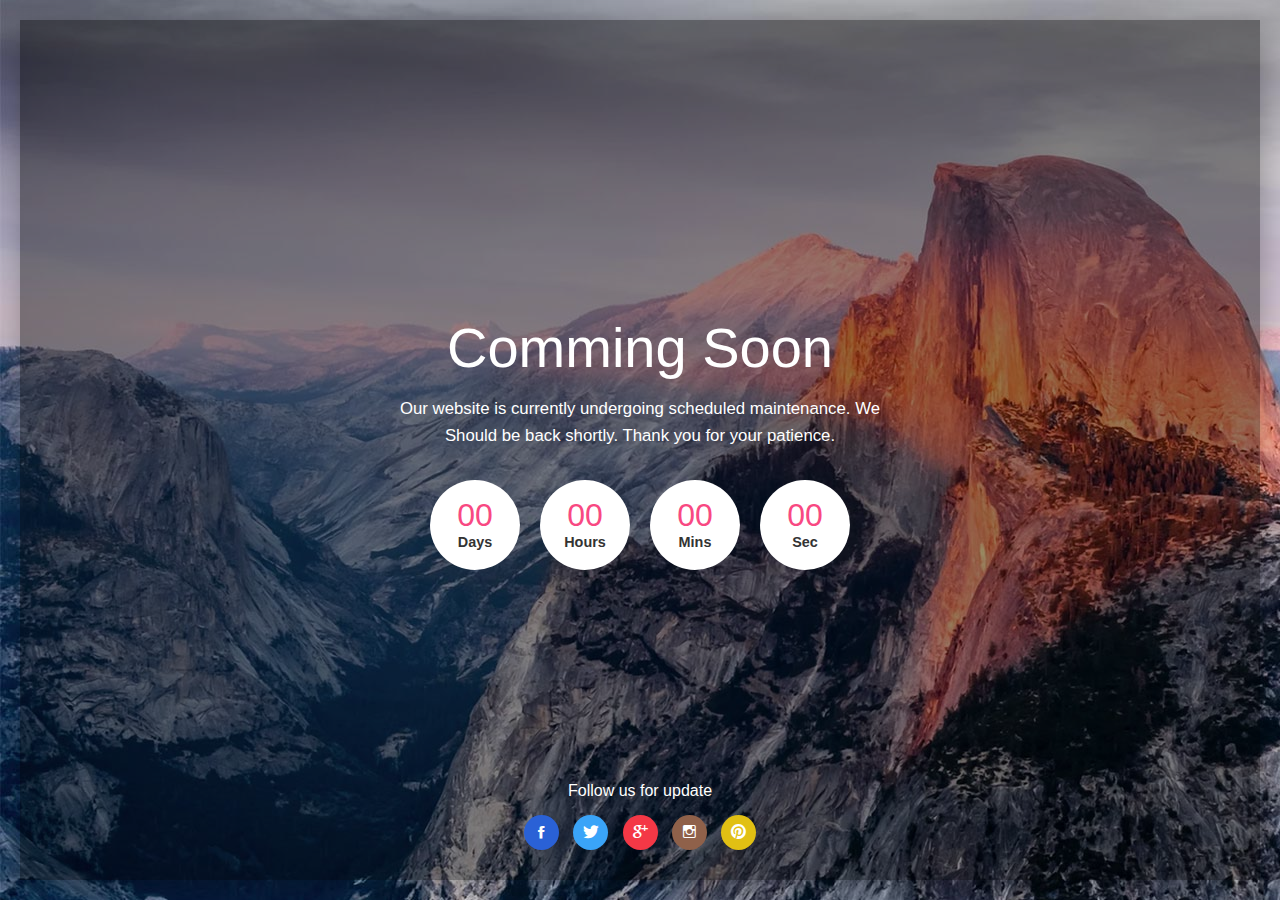
==== comming-soon/theme1/index.html @ c3a0bfdc "to add comming-soon templates" ====
<!DOCTYPE HTML>
<html lang="en">
<head>
	<title>We Will Back Soon</title>
	<meta http-equiv="X-UA-Compatible" content="IE=edge">
    <meta name="viewport" content="width=device-width, initial-scale=1">
	<meta charset="UTF-8">


	<!-- Font -->

	<style id="" media="all">/* cyrillic-ext */
@font-face {
  font-family: 'Open Sans';
  font-style: normal;
  font-weight: 400;
  src: url(/fonts.gstatic.com/s/opensans/v18/mem8YaGs126MiZpBA-UFWJ0bbck.woff2) format('woff2');
  unicode-range: U+0460-052F, U+1C80-1C88, U+20B4, U+2DE0-2DFF, U+A640-A69F, U+FE2E-FE2F;
}
/* cyrillic */
@font-face {
  font-family: 'Open Sans';
  font-style: normal;
  font-weight: 400;
  src: url(/fonts.gstatic.com/s/opensans/v18/mem8YaGs126MiZpBA-UFUZ0bbck.woff2) format('woff2');
  unicode-range: U+0400-045F, U+0490-0491, U+04B0-04B1, U+2116;
}
/* greek-ext */
@font-face {
  font-family: 'Open Sans';
  font-style: normal;
  font-weight: 400;
  src: url(/fonts.gstatic.com/s/opensans/v18/mem8YaGs126MiZpBA-UFWZ0bbck.woff2) format('woff2');
  unicode-range: U+1F00-1FFF;
}
/* greek */
@font-face {
  font-family: 'Open Sans';
  font-style: normal;
  font-weight: 400;
  src: url(/fonts.gstatic.com/s/opensans/v18/mem8YaGs126MiZpBA-UFVp0bbck.woff2) format('woff2');
  unicode-range: U+0370-03FF;
}
/* vietnamese */
@font-face {
  font-family: 'Open Sans';
  font-style: normal;
  font-weight: 400;
  src: url(/fonts.gstatic.com/s/opensans/v18/mem8YaGs126MiZpBA-UFWp0bbck.woff2) format('woff2');
  unicode-range: U+0102-0103, U+0110-0111, U+0128-0129, U+0168-0169, U+01A0-01A1, U+01AF-01B0, U+1EA0-1EF9, U+20AB;
}
/* latin-ext */
@font-face {
  font-family: 'Open Sans';
  font-style: normal;
  font-weight: 400;
  src: url(/fonts.gstatic.com/s/opensans/v18/mem8YaGs126MiZpBA-UFW50bbck.woff2) format('woff2');
  unicode-range: U+0100-024F, U+0259, U+1E00-1EFF, U+2020, U+20A0-20AB, U+20AD-20CF, U+2113, U+2C60-2C7F, U+A720-A7FF;
}
/* latin */
@font-face {
  font-family: 'Open Sans';
  font-style: normal;
  font-weight: 400;
  src: url(/fonts.gstatic.com/s/opensans/v18/mem8YaGs126MiZpBA-UFVZ0b.woff2) format('woff2');
  unicode-range: U+0000-00FF, U+0131, U+0152-0153, U+02BB-02BC, U+02C6, U+02DA, U+02DC, U+2000-206F, U+2074, U+20AC, U+2122, U+2191, U+2193, U+2212, U+2215, U+FEFF, U+FFFD;
}
/* cyrillic-ext */
@font-face {
  font-family: 'Open Sans';
  font-style: normal;
  font-weight: 700;
  src: url(/fonts.gstatic.com/s/opensans/v18/mem5YaGs126MiZpBA-UN7rgOX-hpOqc.woff2) format('woff2');
  unicode-range: U+0460-052F, U+1C80-1C88, U+20B4, U+2DE0-2DFF, U+A640-A69F, U+FE2E-FE2F;
}
/* cyrillic */
@font-face {
  font-family: 'Open Sans';
  font-style: normal;
  font-weight: 700;
  src: url(/fonts.gstatic.com/s/opensans/v18/mem5YaGs126MiZpBA-UN7rgOVuhpOqc.woff2) format('woff2');
  unicode-range: U+0400-045F, U+0490-0491, U+04B0-04B1, U+2116;
}
/* greek-ext */
@font-face {
  font-family: 'Open Sans';
  font-style: normal;
  font-weight: 700;
  src: url(/fonts.gstatic.com/s/opensans/v18/mem5YaGs126MiZpBA-UN7rgOXuhpOqc.woff2) format('woff2');
  unicode-range: U+1F00-1FFF;
}
/* greek */
@font-face {
  font-family: 'Open Sans';
  font-style: normal;
  font-weight: 700;
  src: url(/fonts.gstatic.com/s/opensans/v18/mem5YaGs126MiZpBA-UN7rgOUehpOqc.woff2) format('woff2');
  unicode-range: U+0370-03FF;
}
/* vietnamese */
@font-face {
  font-family: 'Open Sans';
  font-style: normal;
  font-weight: 700;
  src: url(/fonts.gstatic.com/s/opensans/v18/mem5YaGs126MiZpBA-UN7rgOXehpOqc.woff2) format('woff2');
  unicode-range: U+0102-0103, U+0110-0111, U+0128-0129, U+0168-0169, U+01A0-01A1, U+01AF-01B0, U+1EA0-1EF9, U+20AB;
}
/* latin-ext */
@font-face {
  font-family: 'Open Sans';
  font-style: normal;
  font-weight: 700;
  src: url(/fonts.gstatic.com/s/opensans/v18/mem5YaGs126MiZpBA-UN7rgOXOhpOqc.woff2) format('woff2');
  unicode-range: U+0100-024F, U+0259, U+1E00-1EFF, U+2020, U+20A0-20AB, U+20AD-20CF, U+2113, U+2C60-2C7F, U+A720-A7FF;
}
/* latin */
@font-face {
  font-family: 'Open Sans';
  font-style: normal;
  font-weight: 700;
  src: url(/fonts.gstatic.com/s/opensans/v18/mem5YaGs126MiZpBA-UN7rgOUuhp.woff2) format('woff2');
  unicode-range: U+0000-00FF, U+0131, U+0152-0153, U+02BB-02BC, U+02C6, U+02DA, U+02DC, U+2000-206F, U+2074, U+20AC, U+2122, U+2191, U+2193, U+2212, U+2215, U+FEFF, U+FFFD;
}
/* devanagari */
@font-face {
  font-family: 'Poppins';
  font-style: normal;
  font-weight: 400;
  src: url(/fonts.gstatic.com/s/poppins/v15/pxiEyp8kv8JHgFVrJJbecmNE.woff2) format('woff2');
  unicode-range: U+0900-097F, U+1CD0-1CF6, U+1CF8-1CF9, U+200C-200D, U+20A8, U+20B9, U+25CC, U+A830-A839, U+A8E0-A8FB;
}
/* latin-ext */
@font-face {
  font-family: 'Poppins';
  font-style: normal;
  font-weight: 400;
  src: url(/fonts.gstatic.com/s/poppins/v15/pxiEyp8kv8JHgFVrJJnecmNE.woff2) format('woff2');
  unicode-range: U+0100-024F, U+0259, U+1E00-1EFF, U+2020, U+20A0-20AB, U+20AD-20CF, U+2113, U+2C60-2C7F, U+A720-A7FF;
}
/* latin */
@font-face {
  font-family: 'Poppins';
  font-style: normal;
  font-weight: 400;
  src: url(/fonts.gstatic.com/s/poppins/v15/pxiEyp8kv8JHgFVrJJfecg.woff2) format('woff2');
  unicode-range: U+0000-00FF, U+0131, U+0152-0153, U+02BB-02BC, U+02C6, U+02DA, U+02DC, U+2000-206F, U+2074, U+20AC, U+2122, U+2191, U+2193, U+2212, U+2215, U+FEFF, U+FFFD;
}
/* devanagari */
@font-face {
  font-family: 'Poppins';
  font-style: normal;
  font-weight: 500;
  src: url(/fonts.gstatic.com/s/poppins/v15/pxiByp8kv8JHgFVrLGT9Z11lFc-K.woff2) format('woff2');
  unicode-range: U+0900-097F, U+1CD0-1CF6, U+1CF8-1CF9, U+200C-200D, U+20A8, U+20B9, U+25CC, U+A830-A839, U+A8E0-A8FB;
}
/* latin-ext */
@font-face {
  font-family: 'Poppins';
  font-style: normal;
  font-weight: 500;
  src: url(/fonts.gstatic.com/s/poppins/v15/pxiByp8kv8JHgFVrLGT9Z1JlFc-K.woff2) format('woff2');
  unicode-range: U+0100-024F, U+0259, U+1E00-1EFF, U+2020, U+20A0-20AB, U+20AD-20CF, U+2113, U+2C60-2C7F, U+A720-A7FF;
}
/* latin */
@font-face {
  font-family: 'Poppins';
  font-style: normal;
  font-weight: 500;
  src: url(/fonts.gstatic.com/s/poppins/v15/pxiByp8kv8JHgFVrLGT9Z1xlFQ.woff2) format('woff2');
  unicode-range: U+0000-00FF, U+0131, U+0152-0153, U+02BB-02BC, U+02C6, U+02DA, U+02DC, U+2000-206F, U+2074, U+20AC, U+2122, U+2191, U+2193, U+2212, U+2215, U+FEFF, U+FFFD;
}
</style>


	<link href="common-css/ionicons.css" rel="stylesheet">


	<link rel="stylesheet" href="common-css/jquery.classycountdown.css" />

	<link href="06-comming-soon/css/styles.css" rel="stylesheet">

	<link href="06-comming-soon/css/responsive.css" rel="stylesheet">

</head>
<body>

	<div class="main-area-wrapper" style="background-image:url(images/countdown-6-1600x900.jpg);">
		<div class="main-area center-text" >

			<div class="display-table">
				<div class="display-table-cell">

					<h1 class="title"><b>Comming Soon</b></h1>
					<p class="desc font-white">Our website is currently undergoing scheduled maintenance.
						We Should be back shortly. Thank you for your patience.</p>

					<div id="normal-countdown" data-date="2021/01/01"></div>

<!-- 					<a class="notify-btn" href="#"><b>NOTIFY US</b></a> -->

					<ul class="social-btn">
						<li class="list-heading">Follow us for update</li>
						<li><a href="#"><i class="ion-social-facebook"></i></a></li>
						<li><a href="#"><i class="ion-social-twitter"></i></a></li>
						<li><a href="#"><i class="ion-social-googleplus"></i></a></li>
						<li><a href="#"><i class="ion-social-instagram-outline"></i></a></li>
						<li><a href="#"><i class="ion-social-pinterest"></i></a></li>
					</ul>

				</div><!-- display-table -->
			</div><!-- display-table-cell -->
		</div><!-- main-area -->
	</div><!-- main-area-wrapper -->


	<!-- SCIPTS -->

	<script src="common-js/jquery-3.1.1.min.js"></script>

	<script src="common-js/jquery.countdown.min.js"></script>

	<script src="common-js/scripts.js"></script>

<!-- Global site tag (gtag.js) - Google Analytics -->
<script async src="https://www.googletagmanager.com/gtag/js?id=UA-23581568-13"></script>
<script>
  window.dataLayer = window.dataLayer || [];
  function gtag(){dataLayer.push(arguments);}
  gtag('js', new Date());

  gtag('config', 'UA-23581568-13');
</script></body>
</html>
---- comming-soon/theme1/06-comming-soon/css/styles.css ----
/*
====================================================

* 	[Master Stylesheet]
	
	Theme Name :  
	Version    :  
	Author     :  
	Author URI :  

====================================================

	TOC
	
	1. PRIMARY STYLES
	2. COMMONS FOR PAGE DESIGN
		JQUERY LIGHT BOX
	3. MAIN SECTION
		TIME COUNTDOWN
		SOCIAL BTN

====================================================

/* ---------------------------------
1. PRIMARY STYLES
--------------------------------- */

html{ font-size: 100%; height: 100%; width: 100%; overflow-x: hidden; margin: 0px;  padding: 0px; touch-action: manipulation; }


body{ font-size: 16px; font-family: 'Open Sans', sans-serif; width: 100%; height: 100%; margin: 0; font-weight: 400;
	-webkit-font-smoothing: antialiased; -moz-osx-font-smoothing: grayscale; word-wrap: break-word; overflow-x: hidden; 
	color: #333; }

h1, h2, h3, h4, h5, h6, p, a, ul, span, li, img, inpot, button{ margin: 0; padding: 0; }

h1,h2,h3,h4,h5,h6{ line-height: 1.5; font-weight: inherit; }

h1,h2,h3{ font-family: 'Poppins', sans-serif; }

p{ line-height: 1.6; font-size: 1.05em; font-weight: 400; color: #555; }

h1{ font-size: 3.5em; line-height: 1; }
h2{ font-size: 3em; line-height: 1.1; }
h3{ font-size: 2.5em; }
h4{ font-size: 1.5em; }
h5{ font-size: 1.2em; }
h6{ font-size: .9em; letter-spacing: 1px; }

a, button{ display: inline-block; text-decoration: none; color: inherit; transition: all .3s; line-height: 1; }

a:focus, a:active, a:hover,
button:focus, button:active, button:hover,
a b.light-color:hover{ text-decoration: none; color: #E45F74; }

b{ font-weight: 500; }

img{ width: 100%; }

li{ list-style: none; display: inline-block; }

span{ display: inline-block; }

button{ outline: 0; border: 0; background: none; cursor: pointer; }

b.light-color{ color: #444; }

.icon{ font-size: 1.1em; display: inline-block; line-height: inherit; }

[class^="icon-"]:before, [class*=" icon-"]:before{ line-height: inherit; }

*, *::before, *::after {
    -webkit-box-sizing: inherit;
    box-sizing: inherit;
}

*, *::before, *::after {
    -webkit-box-sizing: inherit;
	box-sizing: inherit;} 

	
/* ---------------------------------
2. COMMONS FOR PAGE DESIGN
--------------------------------- */

.center-text{ text-align: center; } 

.display-table{ display: table; height: 100%; width: 100%; }

.display-table-cell{ display: table-cell; vertical-align: middle; }



::-webkit-input-placeholder { font-size: .9em; letter-spacing: 1px; }

::-moz-placeholder { font-size: .9em; letter-spacing: 1px; }

:-ms-input-placeholder { font-size: .9em; letter-spacing: 1px; }

:-moz-placeholder { font-size: .9em; letter-spacing: 1px; }


.full-height{ height: 100%; }

.position-static{ position: static; }

.font-white{ color: #fff; }


/* ---------------------------------
3. MAIN SECTION
--------------------------------- */

.main-area-wrapper{  height: calc( 100% - 40px); padding: 20px; background-size: cover; }

.main-area{ position: relative; z-index: 1; height: 100%; padding: 0 20px;
	box-shadow: 2px 5px 30px rgba(0,0,0,.3); color: #fff; }

.main-area:after{ content:''; position: absolute; top: 0; bottom: 0;left: 0; right: 0; z-index: -1;  
	opacity: .4; background: #000; }

.main-area .desc{ margin: 20px auto; max-width: 500px; }
	
.main-area .notify-btn{ margin: 20px 0 50px; padding: 13px 35px; border-radius: 50px; border: 2px solid #F84982;
	color: #fff; background: #F84982; }

.main-area .notify-btn:hover{ background: none; }


/* TIME COUNTDOWN */

#normal-countdown{ text-align: center; }

#normal-countdown .time-sec{ position: relative; display: inline-block; margin: 10px; height: 90px; width: 90px; 
	border-radius: 100px; background: #fff; color: #333; }

#normal-countdown .time-sec .main-time{ font-weight: 500; line-height: 70px; font-size: 2em; color: #F84982; }

#normal-countdown .time-sec span{ position: absolute; bottom: 20px; left: 50%; transform: translateX(-50%);
	font-size: .9em; font-weight: 600; }


/* SOCIAL BTN */

.main-area .social-btn{ position: absolute; bottom: 30px; width: 100%; left: 50%; transform: translateX(-50%); }


.main-area .social-btn .list-heading{ display: block; margin-bottom: 15px; }

.main-area .social-btn > li > a > i{ display: inline-block; height: 35px; width: 35px; line-height: 35px; border-radius: 40px;
	font-size: 1.04em; margin: 0 5px; }

.main-area .social-btn > li > a > i:hover{ background: #fff!important; }	
	
.main-area .social-btn > li > a > i[class*="facebook"]{ background: #2A61D6; }
.main-area .social-btn > li > a > i[class*="twitter"]{ background: #3AA4F8; }
.main-area .social-btn > li > a > i[class*="google"]{ background: #F43846; }
.main-area .social-btn > li > a > i[class*="instagram"]{ background: #8F614A; }
.main-area .social-btn > li > a > i[class*="pinterest"]{ background: #E1C013; }
---- comming-soon/theme1/06-comming-soon/css/responsive.css ----
/* Screens Resolution : 992px
-------------------------------------------------------------------------- */
@media only screen and (max-width: 1200px) {

}

/* Screens Resolution : 992px
-------------------------------------------------------------------------- */
@media only screen and (max-width: 992px) {
	
	

}


/* Screens Resolution : 767px
-------------------------------------------------------------------------- */
@media only screen and (max-width: 767px) {
	
	/* ---------------------------------
	1. PRIMARY STYLES
	--------------------------------- */

	p{ line-height: 1.4; }

	h1{ font-size: 2.8em; line-height: 1; }
	h2{ font-size: 2.2em; line-height: 1.1; }
	h3{ font-size: 1.8em; }
	
	
	/* ---------------------------------
	3. MAIN SECTION
	--------------------------------- */
	
	.main-area-wrapper{  height: 100%; padding: 0px; }
	
	
	/* TIME COUNTDOWN */

	#normal-countdown .time-sec{ height: 70px; width: 70px; margin: 5px; }

	#normal-countdown .time-sec .main-time{ line-height: 55px; font-size: 1.8em;}
	
	#normal-countdown .time-sec span{ bottom: 12px; }
	
}

/* Screens Resolution : 479px
-------------------------------------------------------------------------- */
@media only screen and (max-width: 479px) {

	/* ---------------------------------
	1. PRIMARY STYLES
	--------------------------------- */

	body{ font-size: 12px; }
	
	/* ---------------------------------
	3. MAIN SECTION
	--------------------------------- */
	
	/* TIME COUNTDOWN */

	#normal-countdown .time-sec{ height: 60px; width: 60px; margin: 5px; }

	#normal-countdown .time-sec .main-time{ line-height: 45px; font-size: 1.5em;}
	
}

/* Screens Resolution : 359px
-------------------------------------------------------------------------- */
@media only screen and (max-width: 359px) {
	
	
}

/* Screens Resolution : 290px
-------------------------------------------------------------------------- */
@media only screen and (max-width: 290px) {
	
	
}
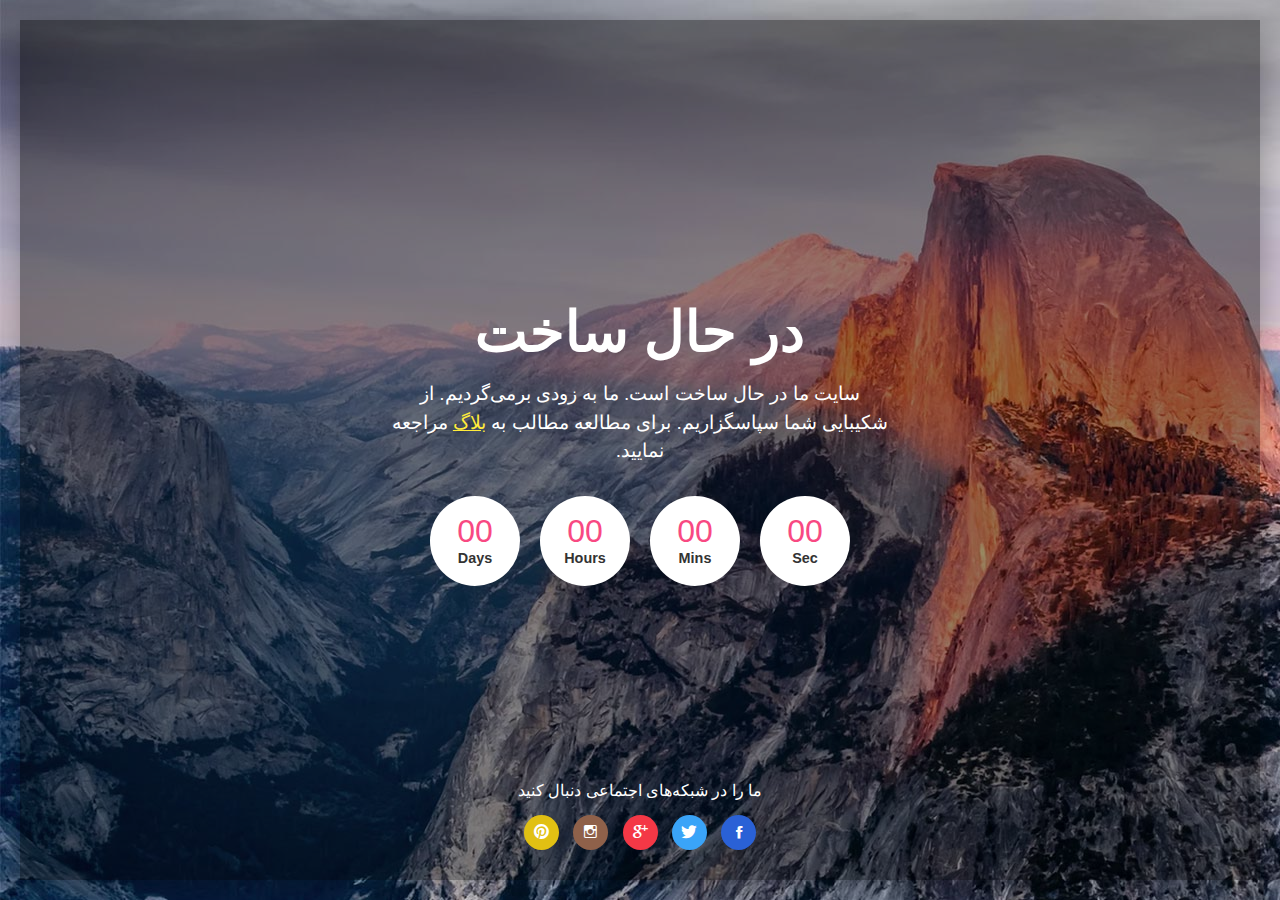
==== commit 850ed81c: "some comming-soon templates are added" ====
--- a/comming-soon/theme1/index.html
+++ b/comming-soon/theme1/index.html
@@ -1,176 +1,15 @@
 <!DOCTYPE HTML>
 <html lang="en">
 <head>
-	<title>We Will Back Soon</title>
+	<title>به زودی می‌آییم ...</title>
 	<meta http-equiv="X-UA-Compatible" content="IE=edge">
     <meta name="viewport" content="width=device-width, initial-scale=1">
 	<meta charset="UTF-8">
+	<link key="favicon" rel="icon" href="/api/v2/cms/contents/logo/content">
 
 
 	<!-- Font -->
-
-	<style id="" media="all">/* cyrillic-ext */
-@font-face {
-  font-family: 'Open Sans';
-  font-style: normal;
-  font-weight: 400;
-  src: url(/fonts.gstatic.com/s/opensans/v18/mem8YaGs126MiZpBA-UFWJ0bbck.woff2) format('woff2');
-  unicode-range: U+0460-052F, U+1C80-1C88, U+20B4, U+2DE0-2DFF, U+A640-A69F, U+FE2E-FE2F;
-}
-/* cyrillic */
-@font-face {
-  font-family: 'Open Sans';
-  font-style: normal;
-  font-weight: 400;
-  src: url(/fonts.gstatic.com/s/opensans/v18/mem8YaGs126MiZpBA-UFUZ0bbck.woff2) format('woff2');
-  unicode-range: U+0400-045F, U+0490-0491, U+04B0-04B1, U+2116;
-}
-/* greek-ext */
-@font-face {
-  font-family: 'Open Sans';
-  font-style: normal;
-  font-weight: 400;
-  src: url(/fonts.gstatic.com/s/opensans/v18/mem8YaGs126MiZpBA-UFWZ0bbck.woff2) format('woff2');
-  unicode-range: U+1F00-1FFF;
-}
-/* greek */
-@font-face {
-  font-family: 'Open Sans';
-  font-style: normal;
-  font-weight: 400;
-  src: url(/fonts.gstatic.com/s/opensans/v18/mem8YaGs126MiZpBA-UFVp0bbck.woff2) format('woff2');
-  unicode-range: U+0370-03FF;
-}
-/* vietnamese */
-@font-face {
-  font-family: 'Open Sans';
-  font-style: normal;
-  font-weight: 400;
-  src: url(/fonts.gstatic.com/s/opensans/v18/mem8YaGs126MiZpBA-UFWp0bbck.woff2) format('woff2');
-  unicode-range: U+0102-0103, U+0110-0111, U+0128-0129, U+0168-0169, U+01A0-01A1, U+01AF-01B0, U+1EA0-1EF9, U+20AB;
-}
-/* latin-ext */
-@font-face {
-  font-family: 'Open Sans';
-  font-style: normal;
-  font-weight: 400;
-  src: url(/fonts.gstatic.com/s/opensans/v18/mem8YaGs126MiZpBA-UFW50bbck.woff2) format('woff2');
-  unicode-range: U+0100-024F, U+0259, U+1E00-1EFF, U+2020, U+20A0-20AB, U+20AD-20CF, U+2113, U+2C60-2C7F, U+A720-A7FF;
-}
-/* latin */
-@font-face {
-  font-family: 'Open Sans';
-  font-style: normal;
-  font-weight: 400;
-  src: url(/fonts.gstatic.com/s/opensans/v18/mem8YaGs126MiZpBA-UFVZ0b.woff2) format('woff2');
-  unicode-range: U+0000-00FF, U+0131, U+0152-0153, U+02BB-02BC, U+02C6, U+02DA, U+02DC, U+2000-206F, U+2074, U+20AC, U+2122, U+2191, U+2193, U+2212, U+2215, U+FEFF, U+FFFD;
-}
-/* cyrillic-ext */
-@font-face {
-  font-family: 'Open Sans';
-  font-style: normal;
-  font-weight: 700;
-  src: url(/fonts.gstatic.com/s/opensans/v18/mem5YaGs126MiZpBA-UN7rgOX-hpOqc.woff2) format('woff2');
-  unicode-range: U+0460-052F, U+1C80-1C88, U+20B4, U+2DE0-2DFF, U+A640-A69F, U+FE2E-FE2F;
-}
-/* cyrillic */
-@font-face {
-  font-family: 'Open Sans';
-  font-style: normal;
-  font-weight: 700;
-  src: url(/fonts.gstatic.com/s/opensans/v18/mem5YaGs126MiZpBA-UN7rgOVuhpOqc.woff2) format('woff2');
-  unicode-range: U+0400-045F, U+0490-0491, U+04B0-04B1, U+2116;
-}
-/* greek-ext */
-@font-face {
-  font-family: 'Open Sans';
-  font-style: normal;
-  font-weight: 700;
-  src: url(/fonts.gstatic.com/s/opensans/v18/mem5YaGs126MiZpBA-UN7rgOXuhpOqc.woff2) format('woff2');
-  unicode-range: U+1F00-1FFF;
-}
-/* greek */
-@font-face {
-  font-family: 'Open Sans';
-  font-style: normal;
-  font-weight: 700;
-  src: url(/fonts.gstatic.com/s/opensans/v18/mem5YaGs126MiZpBA-UN7rgOUehpOqc.woff2) format('woff2');
-  unicode-range: U+0370-03FF;
-}
-/* vietnamese */
-@font-face {
-  font-family: 'Open Sans';
-  font-style: normal;
-  font-weight: 700;
-  src: url(/fonts.gstatic.com/s/opensans/v18/mem5YaGs126MiZpBA-UN7rgOXehpOqc.woff2) format('woff2');
-  unicode-range: U+0102-0103, U+0110-0111, U+0128-0129, U+0168-0169, U+01A0-01A1, U+01AF-01B0, U+1EA0-1EF9, U+20AB;
-}
-/* latin-ext */
-@font-face {
-  font-family: 'Open Sans';
-  font-style: normal;
-  font-weight: 700;
-  src: url(/fonts.gstatic.com/s/opensans/v18/mem5YaGs126MiZpBA-UN7rgOXOhpOqc.woff2) format('woff2');
-  unicode-range: U+0100-024F, U+0259, U+1E00-1EFF, U+2020, U+20A0-20AB, U+20AD-20CF, U+2113, U+2C60-2C7F, U+A720-A7FF;
-}
-/* latin */
-@font-face {
-  font-family: 'Open Sans';
-  font-style: normal;
-  font-weight: 700;
-  src: url(/fonts.gstatic.com/s/opensans/v18/mem5YaGs126MiZpBA-UN7rgOUuhp.woff2) format('woff2');
-  unicode-range: U+0000-00FF, U+0131, U+0152-0153, U+02BB-02BC, U+02C6, U+02DA, U+02DC, U+2000-206F, U+2074, U+20AC, U+2122, U+2191, U+2193, U+2212, U+2215, U+FEFF, U+FFFD;
-}
-/* devanagari */
-@font-face {
-  font-family: 'Poppins';
-  font-style: normal;
-  font-weight: 400;
-  src: url(/fonts.gstatic.com/s/poppins/v15/pxiEyp8kv8JHgFVrJJbecmNE.woff2) format('woff2');
-  unicode-range: U+0900-097F, U+1CD0-1CF6, U+1CF8-1CF9, U+200C-200D, U+20A8, U+20B9, U+25CC, U+A830-A839, U+A8E0-A8FB;
-}
-/* latin-ext */
-@font-face {
-  font-family: 'Poppins';
-  font-style: normal;
-  font-weight: 400;
-  src: url(/fonts.gstatic.com/s/poppins/v15/pxiEyp8kv8JHgFVrJJnecmNE.woff2) format('woff2');
-  unicode-range: U+0100-024F, U+0259, U+1E00-1EFF, U+2020, U+20A0-20AB, U+20AD-20CF, U+2113, U+2C60-2C7F, U+A720-A7FF;
-}
-/* latin */
-@font-face {
-  font-family: 'Poppins';
-  font-style: normal;
-  font-weight: 400;
-  src: url(/fonts.gstatic.com/s/poppins/v15/pxiEyp8kv8JHgFVrJJfecg.woff2) format('woff2');
-  unicode-range: U+0000-00FF, U+0131, U+0152-0153, U+02BB-02BC, U+02C6, U+02DA, U+02DC, U+2000-206F, U+2074, U+20AC, U+2122, U+2191, U+2193, U+2212, U+2215, U+FEFF, U+FFFD;
-}
-/* devanagari */
-@font-face {
-  font-family: 'Poppins';
-  font-style: normal;
-  font-weight: 500;
-  src: url(/fonts.gstatic.com/s/poppins/v15/pxiByp8kv8JHgFVrLGT9Z11lFc-K.woff2) format('woff2');
-  unicode-range: U+0900-097F, U+1CD0-1CF6, U+1CF8-1CF9, U+200C-200D, U+20A8, U+20B9, U+25CC, U+A830-A839, U+A8E0-A8FB;
-}
-/* latin-ext */
-@font-face {
-  font-family: 'Poppins';
-  font-style: normal;
-  font-weight: 500;
-  src: url(/fonts.gstatic.com/s/poppins/v15/pxiByp8kv8JHgFVrLGT9Z1JlFc-K.woff2) format('woff2');
-  unicode-range: U+0100-024F, U+0259, U+1E00-1EFF, U+2020, U+20A0-20AB, U+20AD-20CF, U+2113, U+2C60-2C7F, U+A720-A7FF;
-}
-/* latin */
-@font-face {
-  font-family: 'Poppins';
-  font-style: normal;
-  font-weight: 500;
-  src: url(/fonts.gstatic.com/s/poppins/v15/pxiByp8kv8JHgFVrLGT9Z1xlFQ.woff2) format('woff2');
-  unicode-range: U+0000-00FF, U+0131, U+0152-0153, U+02BB-02BC, U+02C6, U+02DA, U+02DC, U+2000-206F, U+2074, U+20AC, U+2122, U+2191, U+2193, U+2212, U+2215, U+FEFF, U+FFFD;
-}
-</style>
-
+	<link rel="stylesheet" href="https://cdn.viraweb123.ir/api/v2/cdn/libs/fonts/IRANSansWeb/font.css"/>
 
 	<link href="common-css/ionicons.css" rel="stylesheet">
 
@@ -178,6 +17,7 @@
 	<link rel="stylesheet" href="common-css/jquery.classycountdown.css" />
 
 	<link href="06-comming-soon/css/styles.css" rel="stylesheet">
+	<link href="06-comming-soon/css/style-custom.css" rel="stylesheet">
 
 	<link href="06-comming-soon/css/responsive.css" rel="stylesheet">
 
@@ -187,19 +27,21 @@
 	<div class="main-area-wrapper" style="background-image:url(images/countdown-6-1600x900.jpg);">
 		<div class="main-area center-text" >
 
-			<div class="display-table">
+			<div class="display-table rtl">
 				<div class="display-table-cell">
 
-					<h1 class="title"><b>Comming Soon</b></h1>
-					<p class="desc font-white">Our website is currently undergoing scheduled maintenance.
-						We Should be back shortly. Thank you for your patience.</p>
+					<h1 class="title">در حال ساخت</h1>
+					<h5 class="desc font-white">سایت ما در حال ساخت است.
+						ما به زودی برمی‌گردیم. از شکیبایی شما سپاسگزاریم.
+						برای مطالعه مطالب به <a href="/wb/blog" style="text-decoration: underline; color: #ffeb3b;">بلاگ</a> مراجعه نمایید.
+					</h5>
 
-					<div id="normal-countdown" data-date="2021/01/01"></div>
-
+					<div id="normal-countdown" style="direction:ltr;" data-date="2021/07/01"></div>
+					
 <!-- 					<a class="notify-btn" href="#"><b>NOTIFY US</b></a> -->
 
 					<ul class="social-btn">
-						<li class="list-heading">Follow us for update</li>
+						<li class="list-heading">ما را در شبکه‌های اجتماعی دنبال کنید</li>
 						<li><a href="#"><i class="ion-social-facebook"></i></a></li>
 						<li><a href="#"><i class="ion-social-twitter"></i></a></li>
 						<li><a href="#"><i class="ion-social-googleplus"></i></a></li>
--- a/comming-soon/theme1/06-comming-soon/css/style-custom.css
+++ b/comming-soon/theme1/06-comming-soon/css/style-custom.css
@@ -0,0 +1,16 @@
+body, p, h1, h2, h3, h4, h5, a{
+    font-family: IRANSansWeb, Gandom, BKoodakBold,'Poppins', sans-serif;
+}
+
+.rtl {
+    direction: rtl;
+} 
+
+.footer-section {
+    direction: rtl;
+    text-align: right;
+}
+
+.title {
+	font-weight: bold;
+}